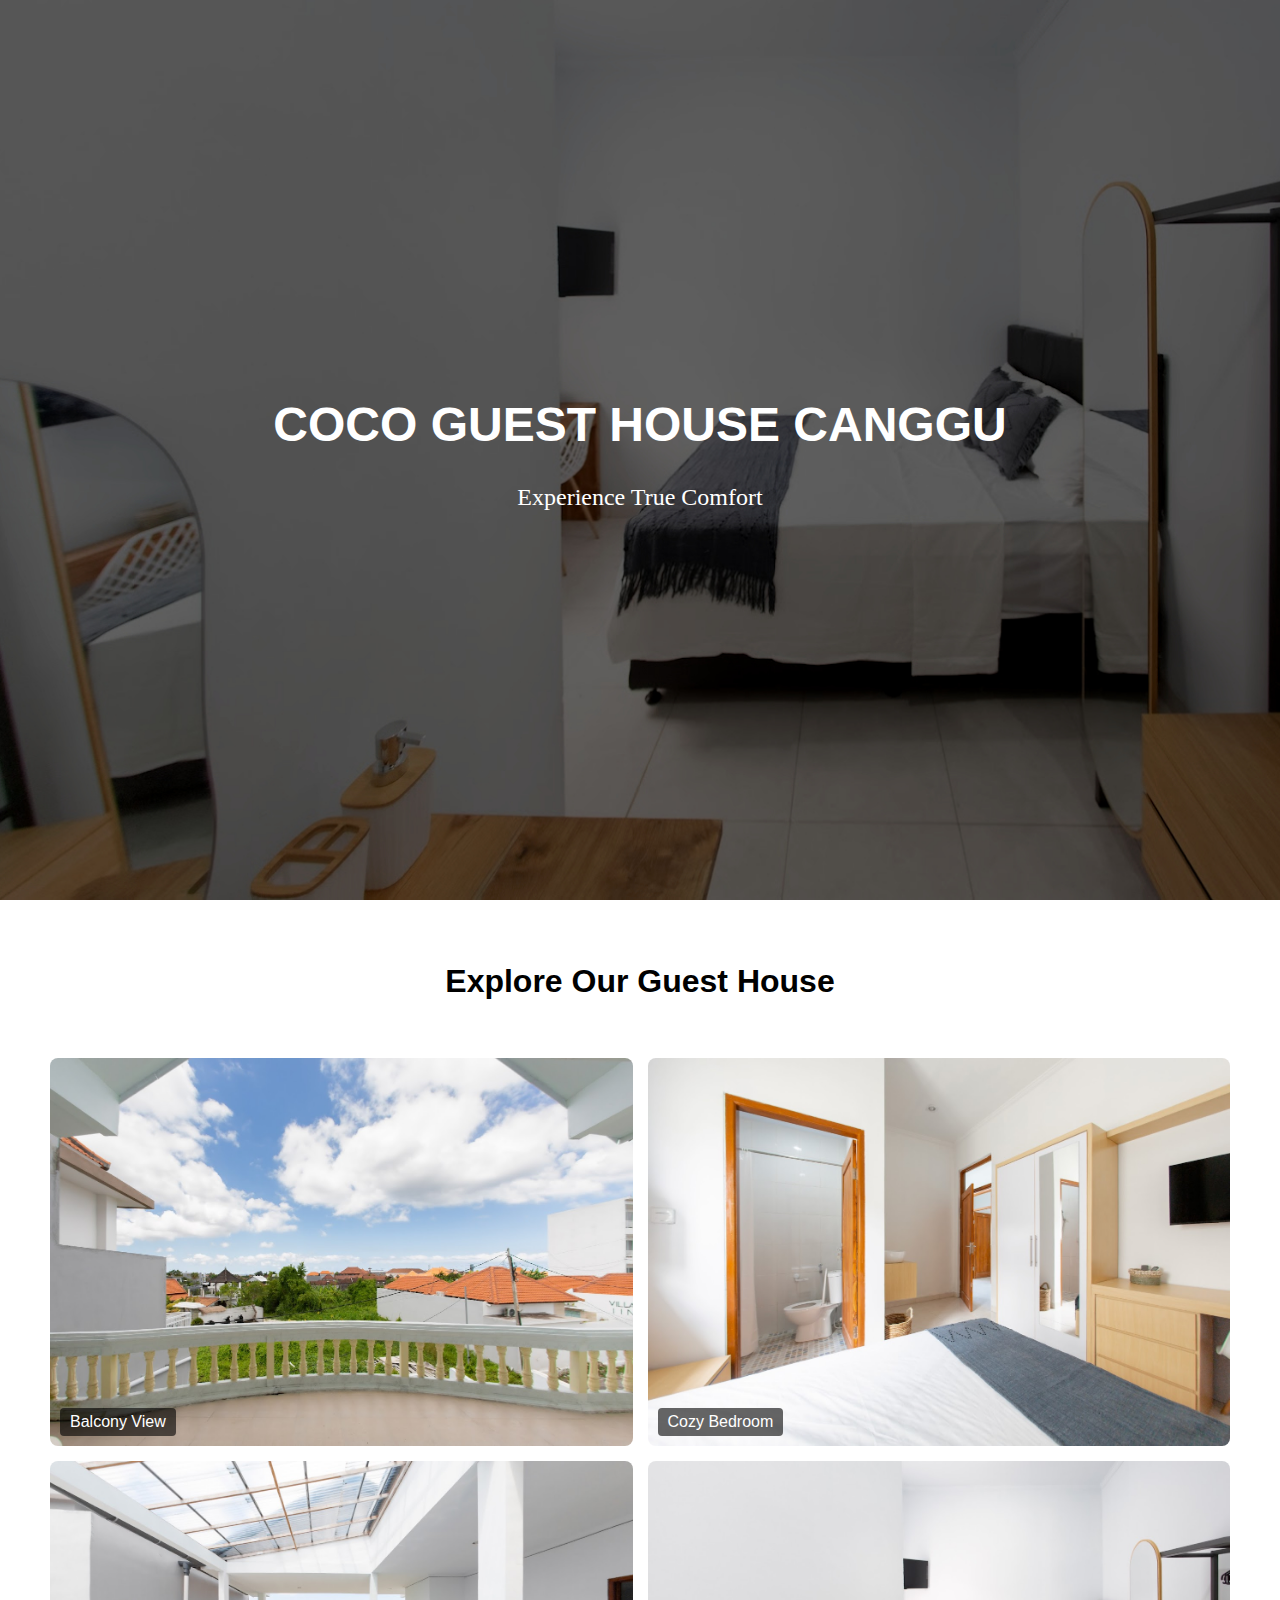
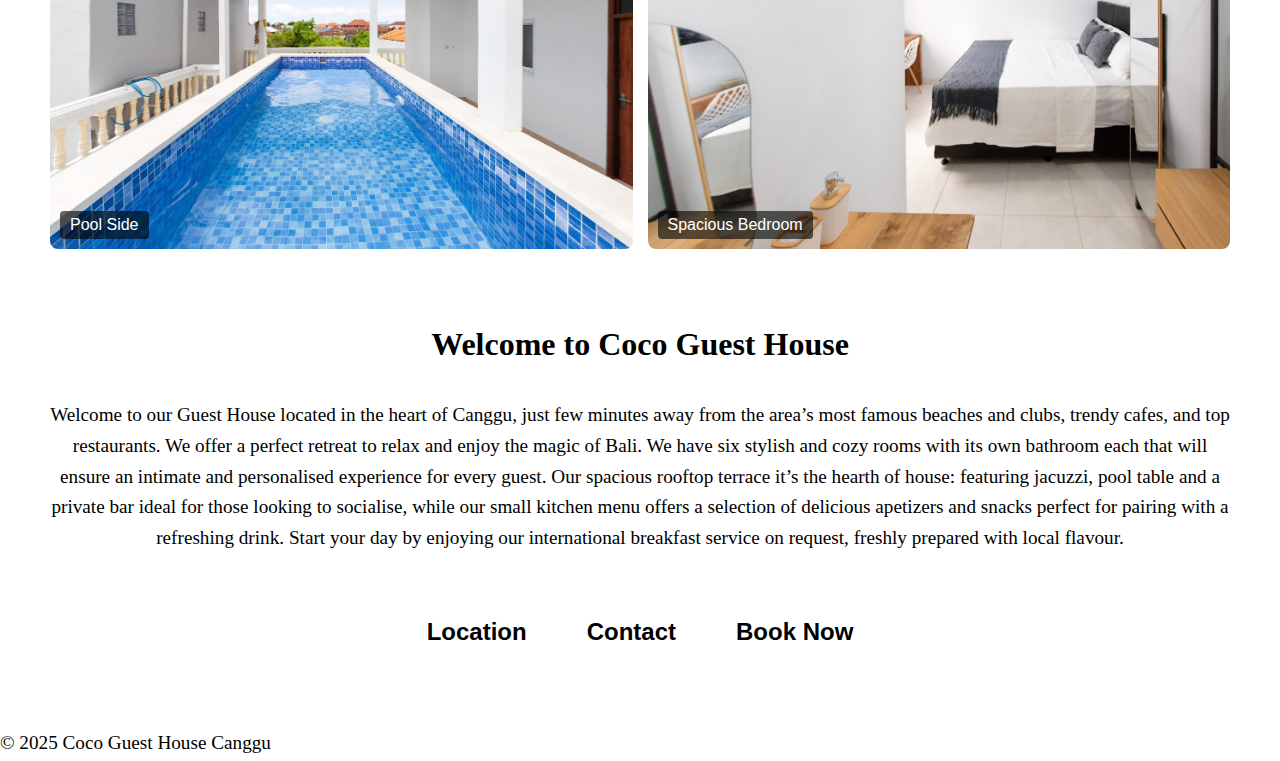
==== first.html @ 81297c5f "Add files via upload" ====
<!DOCTYPE html>
<html lang="en">
<head>
    <meta charset="UTF-8">
    <meta name="viewport" content="width=device-width, initial-scale=1.0">
    <title>My First Website</title>
    <link rel="stylesheet" href="first.css">
</head>

<body>
    <div class="background">
        <div class="overlay">
            <header>
                <h1>COCO GUEST HOUSE CANGGU</h1>
                <p>Experience True Comfort</p>
            </header>
        </div>
    </div>

    <br />
    <br />

    <section id="gallery">
        <h2>Explore Our Guest House</h2>
        <br />
        <div class="photo-grid">
            <div class="photo">
                <img src="photo1.jpg" alt="Cozy Bedroom">
                <div class="caption">Balcony View</div>
            </div>
            <div class="photo">
                <img src="photo2.jpg" alt="Spacious Living Area">
                <div class="caption">Cozy Bedroom</div>
            </div>
            <div class="photo">
                <img src="photo3.jpg" alt="Modern Kitchen">
                <div class="caption">Pool Side</div>
            </div>
            <div class="photo">
                <img src="photo4.jpg" alt="Relaxing Pool">
                <div class="caption">Spacious Bedroom</div>
            </div>
        </div>
    </section>

    <main>
        <section id="about">
            <h2>Welcome to Coco Guest House</h2>
            <p>Welcome to our Guest House located in the heart of Canggu, just few minutes away from the area’s most famous beaches and clubs, trendy cafes, and top restaurants. We offer a perfect retreat to relax and enjoy the magic of Bali. We have six stylish and cozy rooms with its own bathroom each that will ensure an intimate and personalised experience for every guest. Our spacious rooftop terrace it’s the hearth of house: featuring jacuzzi, pool table and a private bar ideal for those looking to socialise, while our small kitchen menu offers a selection of delicious apetizers and snacks perfect for pairing with a refreshing drink. Start your day by enjoying our international breakfast service on request, freshly prepared with local flavour.</p>
        </section>
    </main>

    <nav>
        <ul>
            <li><a href="https://maps.app.goo.gl/ccjkU161HMh2pnU68">Location</a></li>
            <li><a href="https://wa.me/6285338440887" target="_blank">Contact</a></li>
            <li><a href="https://instagram.com/instagram" target="_blank">Book Now</a></li>
        </ul>
    </nav>
    <br />
    <br />

    <footer>
        <p>&copy; 2025 Coco Guest House Canggu</p>
    </footer>
</body>
</html>
---- first.css ----
body, html {
    margin: 0;
    padding: 0;
    height: 100%;
    font-family: Arial, sans-serif;
}

.background {
    background-image: url('photo4edited.jpg'); /* Replace with your image path */
    background-size: cover;
    background-position: center;
    height: 100vh;
    position: relative;
}

#gallery h2 {
    text-align: center; /* Center the text */
    font-size: 2rem; /* Adjust font size for the heading */
    margin-bottom: 20px; /* Optional: add space below the heading */
}

.photo-grid {
    display: grid;
    grid-template-columns: repeat(2, 1fr); /* Two columns */
    gap: 15px; /* Space between images */
    padding: 20px 50px;
}

.photo {
    position: relative;
    width: 100%;
    overflow: hidden;
}

.photo img {
    width: 100%;
    height: auto;
    display: block;
    border-radius: 8px; /* Rounded corners (optional) */
}

.caption {
    position: absolute;
    bottom: 10px;
    left: 10px;
    background: rgba(0, 0, 0, 0.6); /* Semi-transparent background */
    color: white;
    padding: 5px 10px;
    border-radius: 4px;
    font-size: 1rem;
}


.overlay {
    color: white;
    height: 100%;
    display: flex;
    justify-content: center;
    align-items: center;
    text-align: center;
    padding: 20px;
}

nav {
    text-align: center; /* Center the text inside the <nav> */
    margin: 20px 0; /* Optional: space around the nav */
    font-size: x-large;
}

nav ul {
    list-style-type: none; /* Remove the default list bullets */
    padding: 0; /* Remove default padding */
    margin: 0; /* Remove default margin */
    display: flex; /* Display the links in a row */
    justify-content: center; /* Center the links */
}

nav ul li {
    margin: 0 20px; /* Add spacing between the list items */
}

nav ul li a {
    text-decoration: none; /* Remove underline from links */
    color: #000; /* Link color */
    font-size: 1.5rem; /* Increase the font size for the links */
    font-weight: bold; /* Bold the link text */
    padding: 5px 10px; /* Add padding inside the link */
    position: relative; /* Needed for positioning the box */
    display: inline-block; /* Keep links inline */
    transition: color 0.3s ease; /* Smooth transition for color */
}

nav ul li a:hover {
    color: #007BFF; /* Change link color on hover */
}

/* Create the box around the link */
nav ul li a::after {
    content: ""; /* Create the box */
    position: absolute;
    bottom: 0;
    left: 0;
    width: 100%;
    height: 3px; /* Height of the box */
    background-color: #007BFF; /* Color of the box */
    transform: scaleX(0); /* Initially hide the box */
    transform-origin: bottom right;
    transition: transform 0.3s ease; /* Smooth transition for the box */
}

nav ul li a:hover::after {
    transform: scaleX(1); /* Expand the box when hovered */
    transform-origin: bottom left;
}

#about {
    padding: 20px 50px; /* Add padding to the left and right (50px each) */
    text-align: center; /* Center the text inside the section */
}

#about h2 {
    font-size: 2rem; /* Increase the size of the section heading */
}

#about p {
    font-size: 1.2rem; /* Adjust the font size for the paragraph */
    line-height: 1.6; /* Improve line height for readability */
}



main, p {
    font-family: 'Georgia', serif;
    font-size: 1.2rem;
    line-height: 1.8;
}


header h1 {
    font-size: 3rem;
    margin: 0;
}

header p {
    font-size: 1.5rem;
}

#footer {
    text-align: center;
}
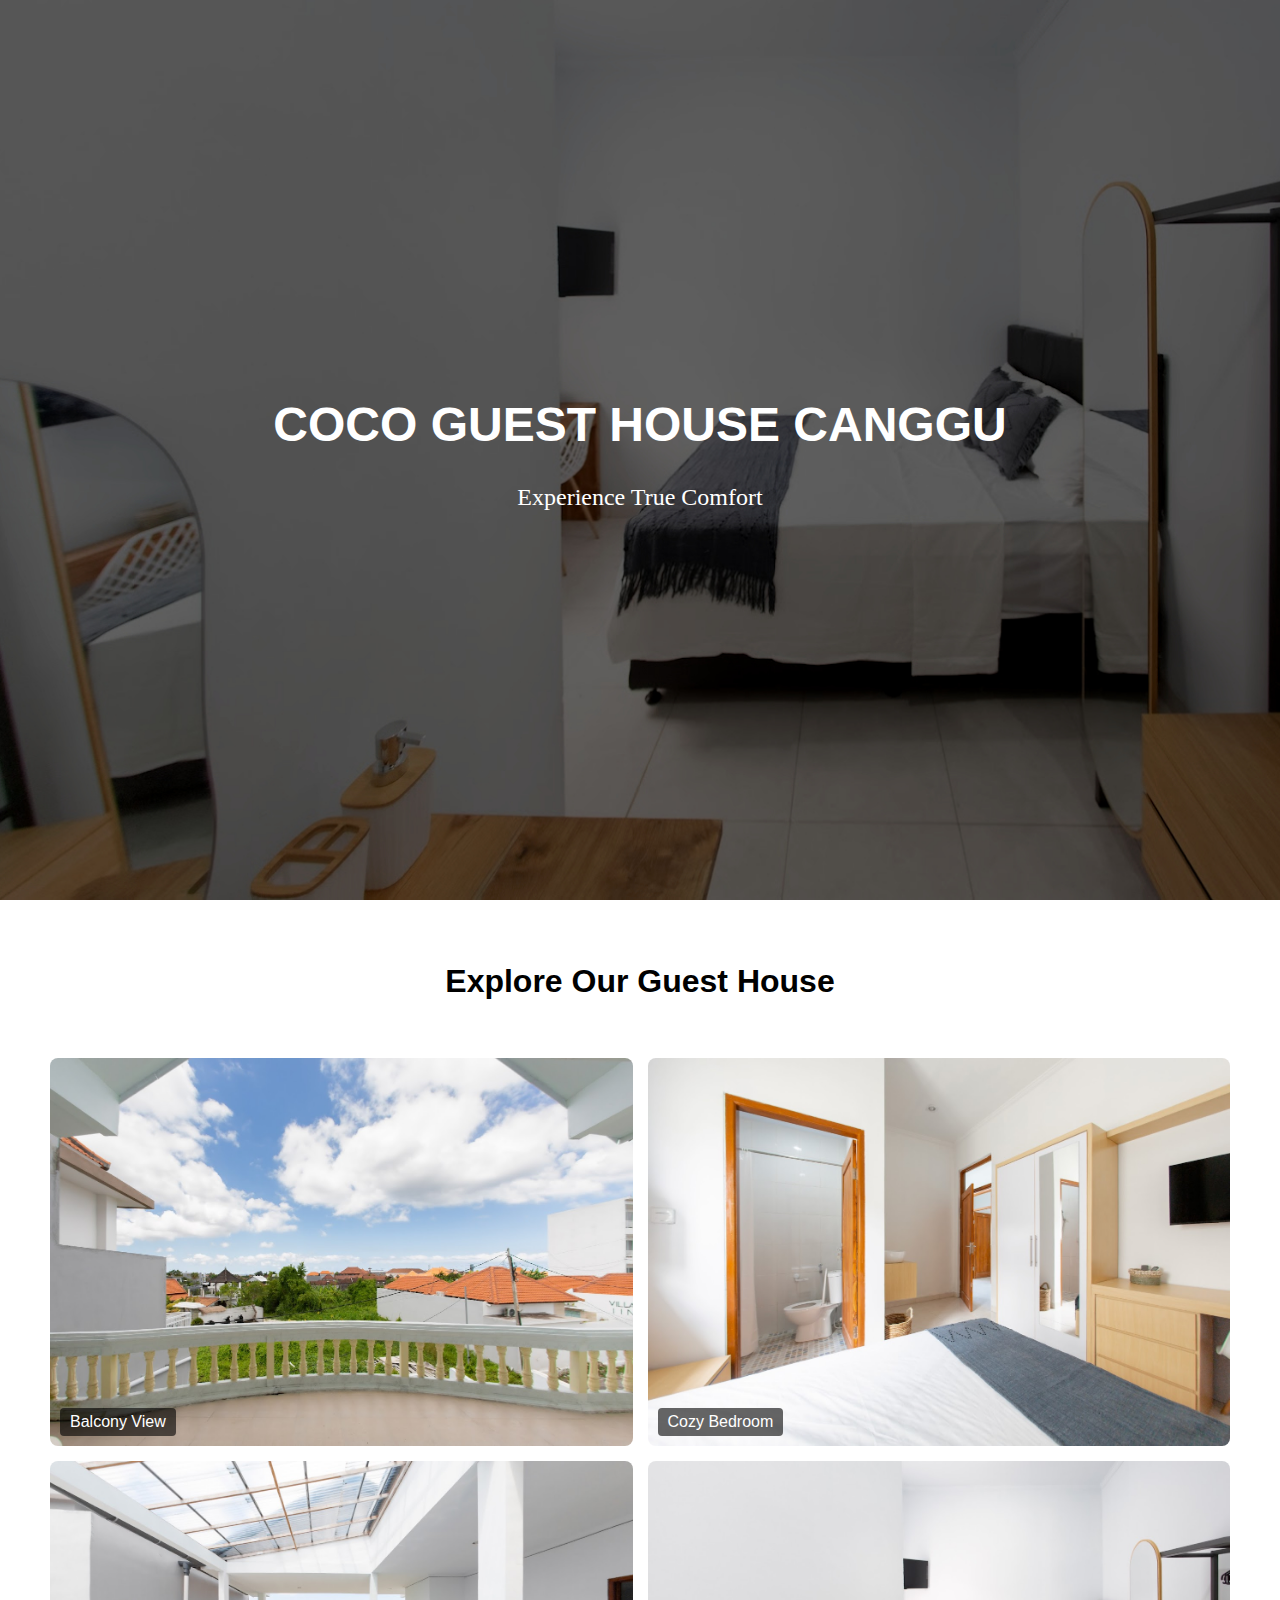
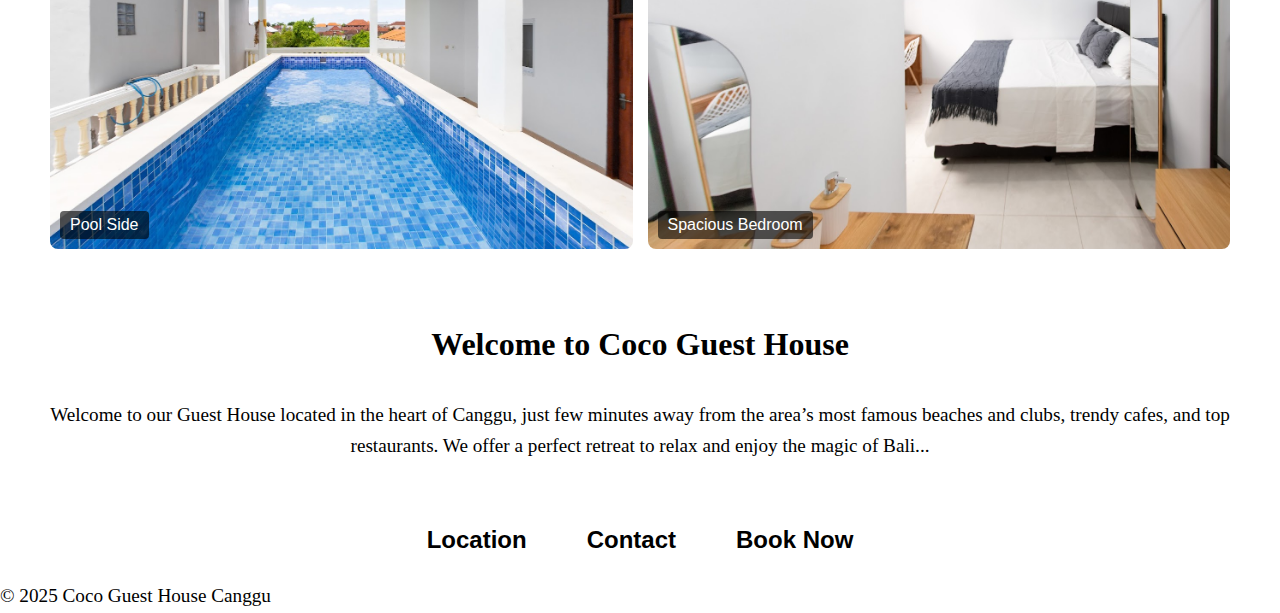
==== commit eea4431a: "Add files via upload" ====
--- a/first.html
+++ b/first.html
@@ -46,7 +46,7 @@
     <main>
         <section id="about">
             <h2>Welcome to Coco Guest House</h2>
-            <p>Welcome to our Guest House located in the heart of Canggu, just few minutes away from the area’s most famous beaches and clubs, trendy cafes, and top restaurants. We offer a perfect retreat to relax and enjoy the magic of Bali. We have six stylish and cozy rooms with its own bathroom each that will ensure an intimate and personalised experience for every guest. Our spacious rooftop terrace it’s the hearth of house: featuring jacuzzi, pool table and a private bar ideal for those looking to socialise, while our small kitchen menu offers a selection of delicious apetizers and snacks perfect for pairing with a refreshing drink. Start your day by enjoying our international breakfast service on request, freshly prepared with local flavour.</p>
+            <p>Welcome to our Guest House located in the heart of Canggu, just few minutes away from the area’s most famous beaches and clubs, trendy cafes, and top restaurants. We offer a perfect retreat to relax and enjoy the magic of Bali...</p>
         </section>
     </main>
 
@@ -57,11 +57,21 @@
             <li><a href="https://instagram.com/instagram" target="_blank">Book Now</a></li>
         </ul>
     </nav>
-    <br />
-    <br />
 
     <footer>
         <p>&copy; 2025 Coco Guest House Canggu</p>
     </footer>
+
+    <!-- JavaScript for scroll effect -->
+    <script>
+        window.addEventListener('scroll', function() {
+            const background = document.querySelector('.background');
+            if (window.scrollY > 100) { // Trigger effect after scrolling 100px
+                background.classList.add('hover');
+            } else {
+                background.classList.remove('hover');
+            }
+        });
+    </script>
 </body>
 </html>
--- a/first.css
+++ b/first.css
@@ -1,3 +1,4 @@
+/* Reset body and html */
 body, html {
     margin: 0;
     padding: 0;
@@ -5,24 +6,42 @@
     font-family: Arial, sans-serif;
 }
 
+/* Background styling with hover effect */
 .background {
     background-image: url('photo4edited.jpg'); /* Replace with your image path */
     background-size: cover;
     background-position: center;
     height: 100vh;
     position: relative;
+    transition: transform 0.5s ease-in-out; /* Smooth transition for scaling */
 }
 
+.background.hover {
+    transform: scale(1.1); /* Zoom effect on scroll */
+}
+
+/* Overlay for text */
+.overlay {
+    color: white;
+    height: 100%;
+    display: flex;
+    justify-content: center;
+    align-items: center;
+    text-align: center;
+    padding: 20px;
+}
+
+/* Gallery section */
 #gallery h2 {
-    text-align: center; /* Center the text */
-    font-size: 2rem; /* Adjust font size for the heading */
-    margin-bottom: 20px; /* Optional: add space below the heading */
+    text-align: center;
+    font-size: 2rem;
+    margin-bottom: 20px;
 }
 
 .photo-grid {
     display: grid;
     grid-template-columns: repeat(2, 1fr); /* Two columns */
-    gap: 15px; /* Space between images */
+    gap: 15px;
     padding: 20px 50px;
 }
 
@@ -36,105 +55,93 @@
     width: 100%;
     height: auto;
     display: block;
-    border-radius: 8px; /* Rounded corners (optional) */
+    border-radius: 8px;
 }
 
 .caption {
     position: absolute;
     bottom: 10px;
     left: 10px;
-    background: rgba(0, 0, 0, 0.6); /* Semi-transparent background */
+    background: rgba(0, 0, 0, 0.6);
     color: white;
     padding: 5px 10px;
     border-radius: 4px;
     font-size: 1rem;
 }
 
-
-.overlay {
-    color: white;
-    height: 100%;
-    display: flex;
-    justify-content: center;
-    align-items: center;
+/* Navigation styling */
+nav {
     text-align: center;
-    padding: 20px;
-}
-
-nav {
-    text-align: center; /* Center the text inside the <nav> */
-    margin: 20px 0; /* Optional: space around the nav */
+    margin: 20px 0;
     font-size: x-large;
 }
 
 nav ul {
-    list-style-type: none; /* Remove the default list bullets */
-    padding: 0; /* Remove default padding */
-    margin: 0; /* Remove default margin */
-    display: flex; /* Display the links in a row */
-    justify-content: center; /* Center the links */
+    list-style-type: none;
+    padding: 0;
+    margin: 0;
+    display: flex;
+    justify-content: center;
 }
 
 nav ul li {
-    margin: 0 20px; /* Add spacing between the list items */
+    margin: 0 20px;
 }
 
 nav ul li a {
-    text-decoration: none; /* Remove underline from links */
-    color: #000; /* Link color */
-    font-size: 1.5rem; /* Increase the font size for the links */
-    font-weight: bold; /* Bold the link text */
-    padding: 5px 10px; /* Add padding inside the link */
-    position: relative; /* Needed for positioning the box */
-    display: inline-block; /* Keep links inline */
-    transition: color 0.3s ease; /* Smooth transition for color */
+    text-decoration: none;
+    color: #000;
+    font-size: 1.5rem;
+    font-weight: bold;
+    padding: 5px 10px;
+    position: relative;
+    display: inline-block;
+    transition: color 0.3s ease;
 }
 
 nav ul li a:hover {
-    color: #007BFF; /* Change link color on hover */
+    color: #007BFF;
 }
 
-/* Create the box around the link */
 nav ul li a::after {
-    content: ""; /* Create the box */
+    content: "";
     position: absolute;
     bottom: 0;
     left: 0;
     width: 100%;
-    height: 3px; /* Height of the box */
-    background-color: #007BFF; /* Color of the box */
-    transform: scaleX(0); /* Initially hide the box */
+    height: 3px;
+    background-color: #007BFF;
+    transform: scaleX(0);
     transform-origin: bottom right;
-    transition: transform 0.3s ease; /* Smooth transition for the box */
+    transition: transform 0.3s ease;
 }
 
 nav ul li a:hover::after {
-    transform: scaleX(1); /* Expand the box when hovered */
+    transform: scaleX(1);
     transform-origin: bottom left;
 }
 
+/* About section */
 #about {
-    padding: 20px 50px; /* Add padding to the left and right (50px each) */
-    text-align: center; /* Center the text inside the section */
+    padding: 20px 50px;
+    text-align: center;
 }
 
 #about h2 {
-    font-size: 2rem; /* Increase the size of the section heading */
+    font-size: 2rem;
 }
 
 #about p {
-    font-size: 1.2rem; /* Adjust the font size for the paragraph */
-    line-height: 1.6; /* Improve line height for readability */
+    font-size: 1.2rem;
+    line-height: 1.6;
 }
 
-
-
+/* Main and footer styling */
 main, p {
     font-family: 'Georgia', serif;
     font-size: 1.2rem;
     line-height: 1.8;
 }
-
 
 header h1 {
     font-size: 3rem;
@@ -147,4 +154,9 @@
 
 #footer {
     text-align: center;
-}+}
+
+/* Smooth scroll and header effect */
+html {
+    scroll-behavior: smooth;
+}
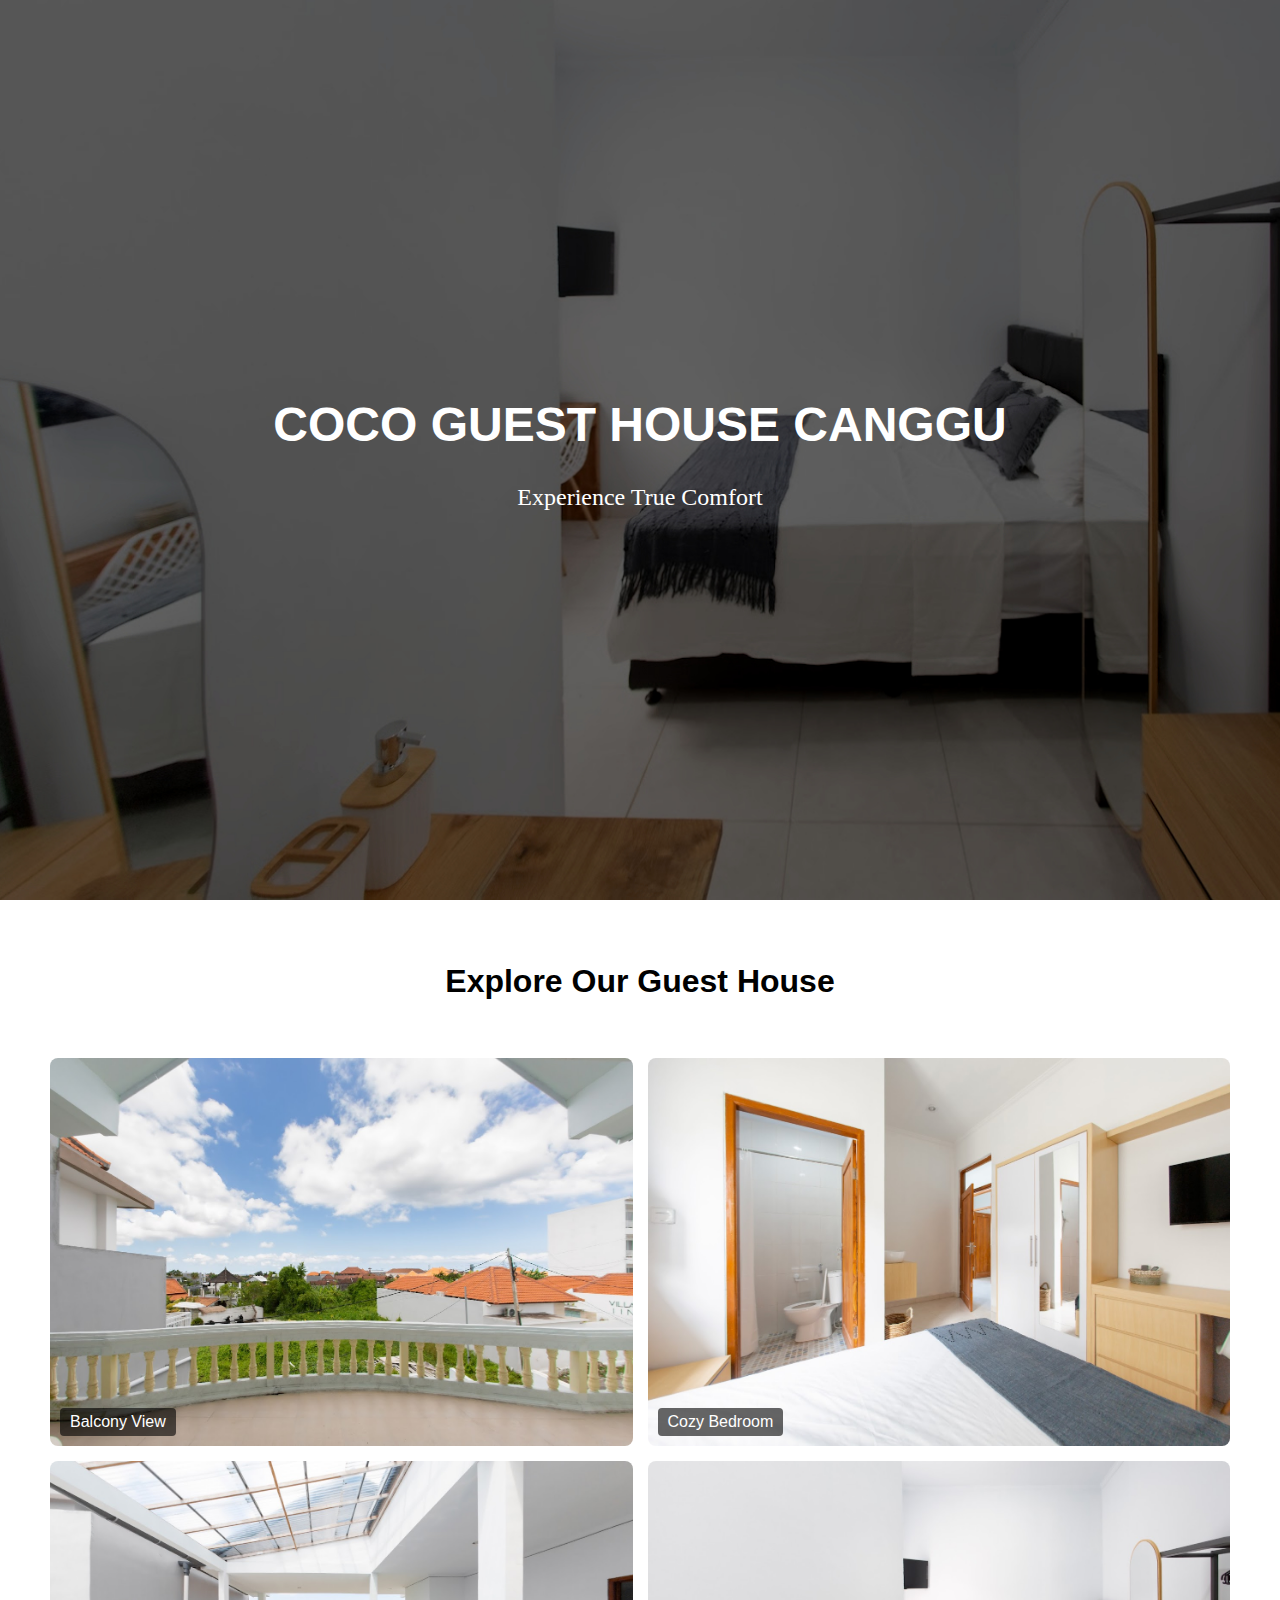
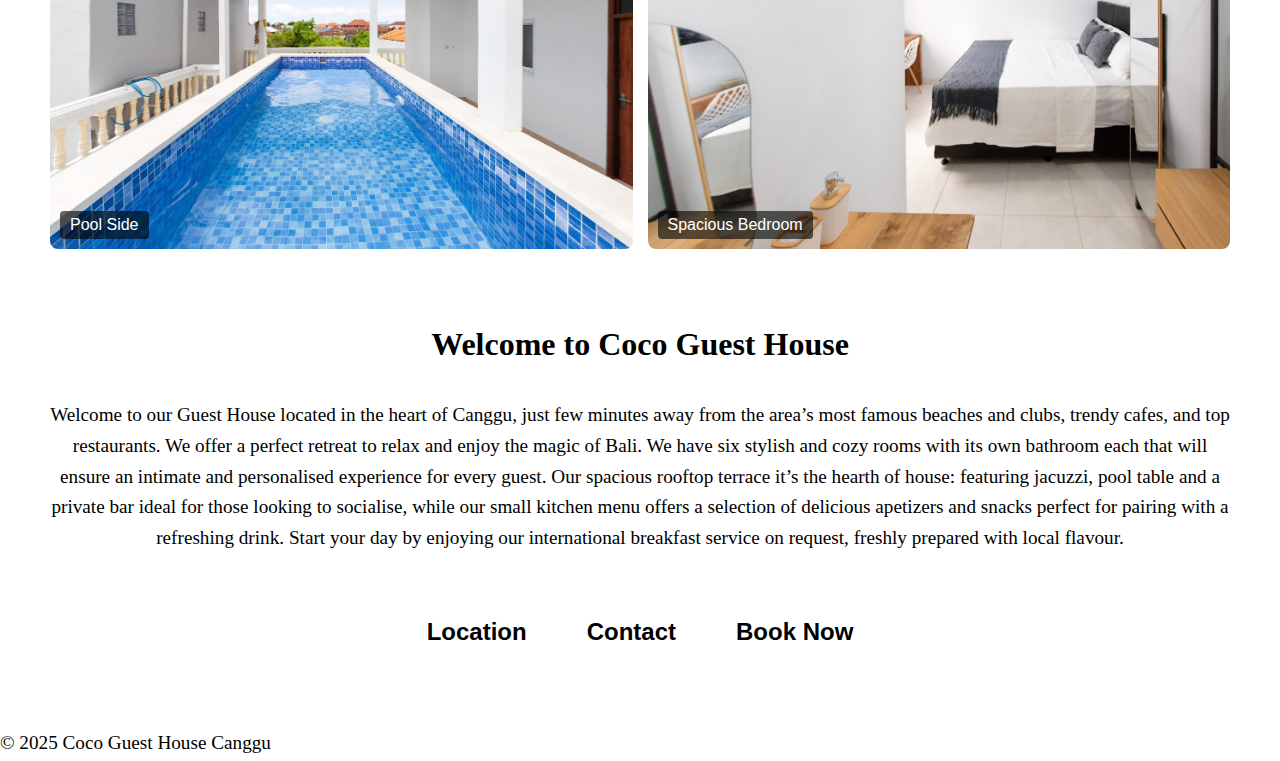
==== commit 8fcac540: "Add files via upload" ====
--- a/first.html
+++ b/first.html
@@ -3,7 +3,7 @@
 <head>
     <meta charset="UTF-8">
     <meta name="viewport" content="width=device-width, initial-scale=1.0">
-    <title>My First Website</title>
+    <title>Coco Guest House</title>
     <link rel="stylesheet" href="first.css">
 </head>
 
@@ -46,7 +46,7 @@
     <main>
         <section id="about">
             <h2>Welcome to Coco Guest House</h2>
-            <p>Welcome to our Guest House located in the heart of Canggu, just few minutes away from the area’s most famous beaches and clubs, trendy cafes, and top restaurants. We offer a perfect retreat to relax and enjoy the magic of Bali...</p>
+        <p>Welcome to our Guest House located in the heart of Canggu, just few minutes away from the area’s most famous beaches and clubs, trendy cafes, and top restaurants. We offer a perfect retreat to relax and enjoy the magic of Bali. We have six stylish and cozy rooms with its own bathroom each that will ensure an intimate and personalised experience for every guest. Our spacious rooftop terrace it’s the hearth of house: featuring jacuzzi, pool table and a private bar ideal for those looking to socialise, while our small kitchen menu offers a selection of delicious apetizers and snacks perfect for pairing with a refreshing drink. Start your day by enjoying our international breakfast service on request, freshly prepared with local flavour.</p>        
         </section>
     </main>
 
@@ -57,6 +57,8 @@
             <li><a href="https://instagram.com/instagram" target="_blank">Book Now</a></li>
         </ul>
     </nav>
+    <br />
+    <br />
 
     <footer>
         <p>&copy; 2025 Coco Guest House Canggu</p>
